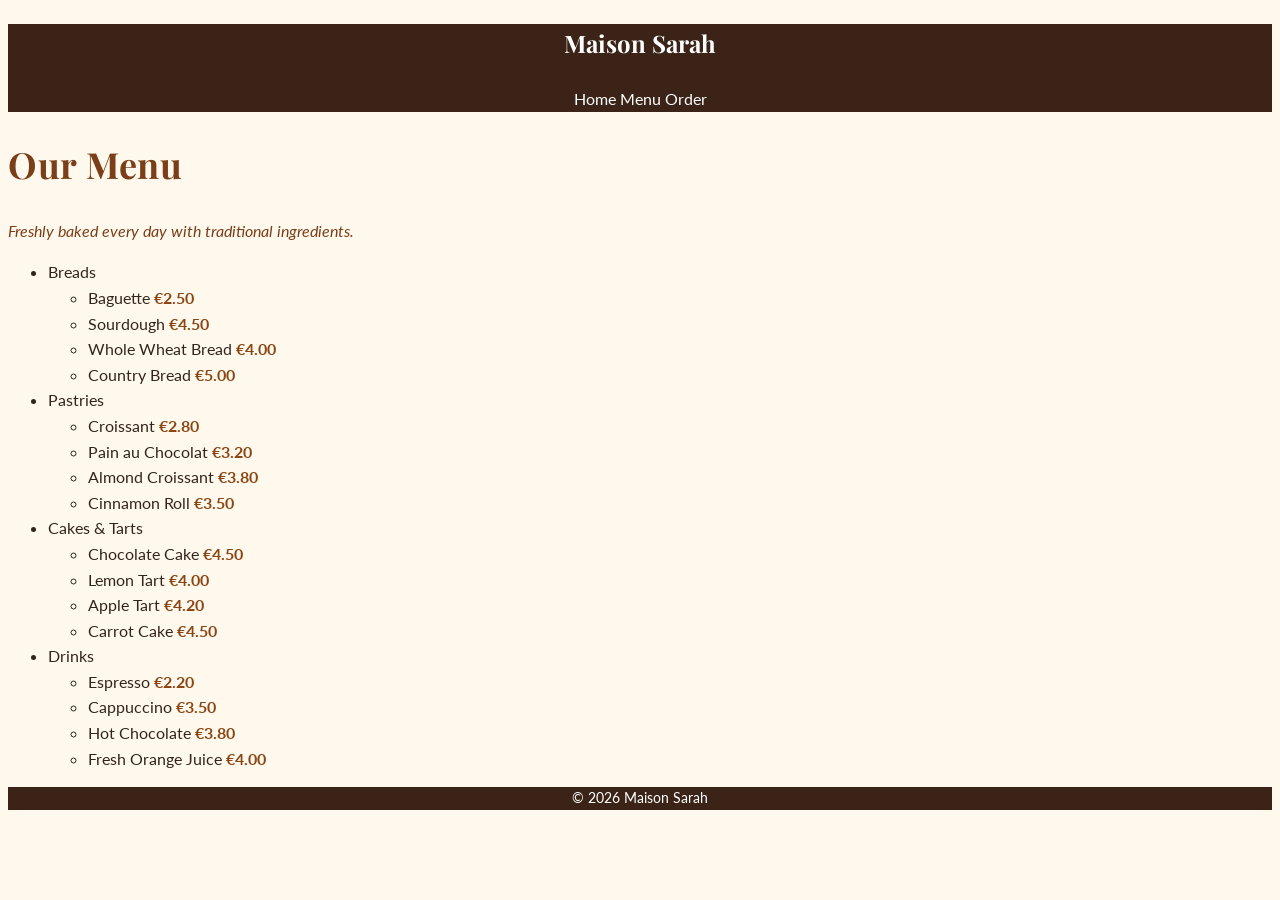
==== menu.html @ 78df56c1 "Add type system with Playfair Display and Lato on a rem scale" ====
<!doctype html>
<html lang="en">
  <head>
    <meta charset="UTF-8" />
    <meta name="viewport" content="width=device-width, initial-scale=1.0" />
    <link rel="preconnect" href="https://fonts.googleapis.com" />
    <link rel="preconnect" href="https://fonts.gstatic.com" crossorigin />
    <link
      href="https://fonts.googleapis.com/css2?family=Lato:wght@400;700&family=Playfair+Display:wght@600;700&display=swap"
      rel="stylesheet"
    />
    <link rel="stylesheet" href="styles.css" />
    <title>Menu | Maison Sarah</title>
  </head>

  <body>
    <header>
      <p class="brand">Maison Sarah</p>
      <nav>
        <a href="index.html">Home</a>
        <a href="menu.html">Menu</a>
        <a href="order.html">Order</a>
      </nav>
    </header>

    <main>
      <h1>Our Menu</h1>
      <p class="tagline">
        Freshly baked every day with traditional ingredients.
      </p>
      <ul>
        <li>
          Breads
          <ul>
            <li>Baguette <span class="price">€2.50</span></li>
            <li>Sourdough <span class="price">€4.50</span></li>
            <li>Whole Wheat Bread <span class="price">€4.00</span></li>
            <li>Country Bread <span class="price">€5.00</span></li>
          </ul>
        </li>

        <li>
          Pastries
          <ul>
            <li>Croissant <span class="price">€2.80</span></li>
            <li>Pain au Chocolat <span class="price">€3.20</span></li>
            <li>Almond Croissant <span class="price">€3.80</span></li>
            <li>Cinnamon Roll <span class="price">€3.50</span></li>
          </ul>
        </li>

        <li>
          Cakes & Tarts
          <ul>
            <li>Chocolate Cake <span class="price">€4.50</span></li>
            <li>Lemon Tart <span class="price">€4.00</span></li>
            <li>Apple Tart <span class="price">€4.20</span></li>
            <li>Carrot Cake <span class="price">€4.50</span></li>
          </ul>
        </li>

        <li>
          Drinks
          <ul>
            <li>Espresso <span class="price">€2.20</span></li>
            <li>Cappuccino <span class="price">€3.50</span></li>
            <li>Hot Chocolate <span class="price">€3.80</span></li>
            <li>Fresh Orange Juice <span class="price">€4.00</span></li>
          </ul>
        </li>
      </ul>
    </main>

    <footer>
      <p>&copy; 2026 Maison Sarah</p>
    </footer>
  </body>
</html>
---- styles.css ----
html {
  font-size: 62.5%;
}

body {
  background-color: #fff8ed;
  color: #33251d;
  font-family: "Lato", sans-serif;
  font-size: 1.6rem;
  line-height: 1.6;
}

header,
footer {
  background-color: #3b2417;
  color: #ffffff;
  text-align: center;
}

footer {
  font-size: 1.4rem;
}

h1,
h2 {
  color: #7a3e18;
  font-family: "Playfair Display", serif;
}

h1 {
  font-size: 3.6rem;
  letter-spacing: 0.02em;
}

h2 {
  font-size: 2.4rem;
}

nav a {
  color: #ffffff;
  text-decoration: none;
}

.brand {
  color: #ffffff;
  font-family: "Playfair Display", serif;
  font-size: 2.4rem;
  font-weight: 700;
}

.tagline {
  color: #7a3e18;
  font-style: italic;
}

.price {
  color: #8b4513;
  font-weight: bold;
}
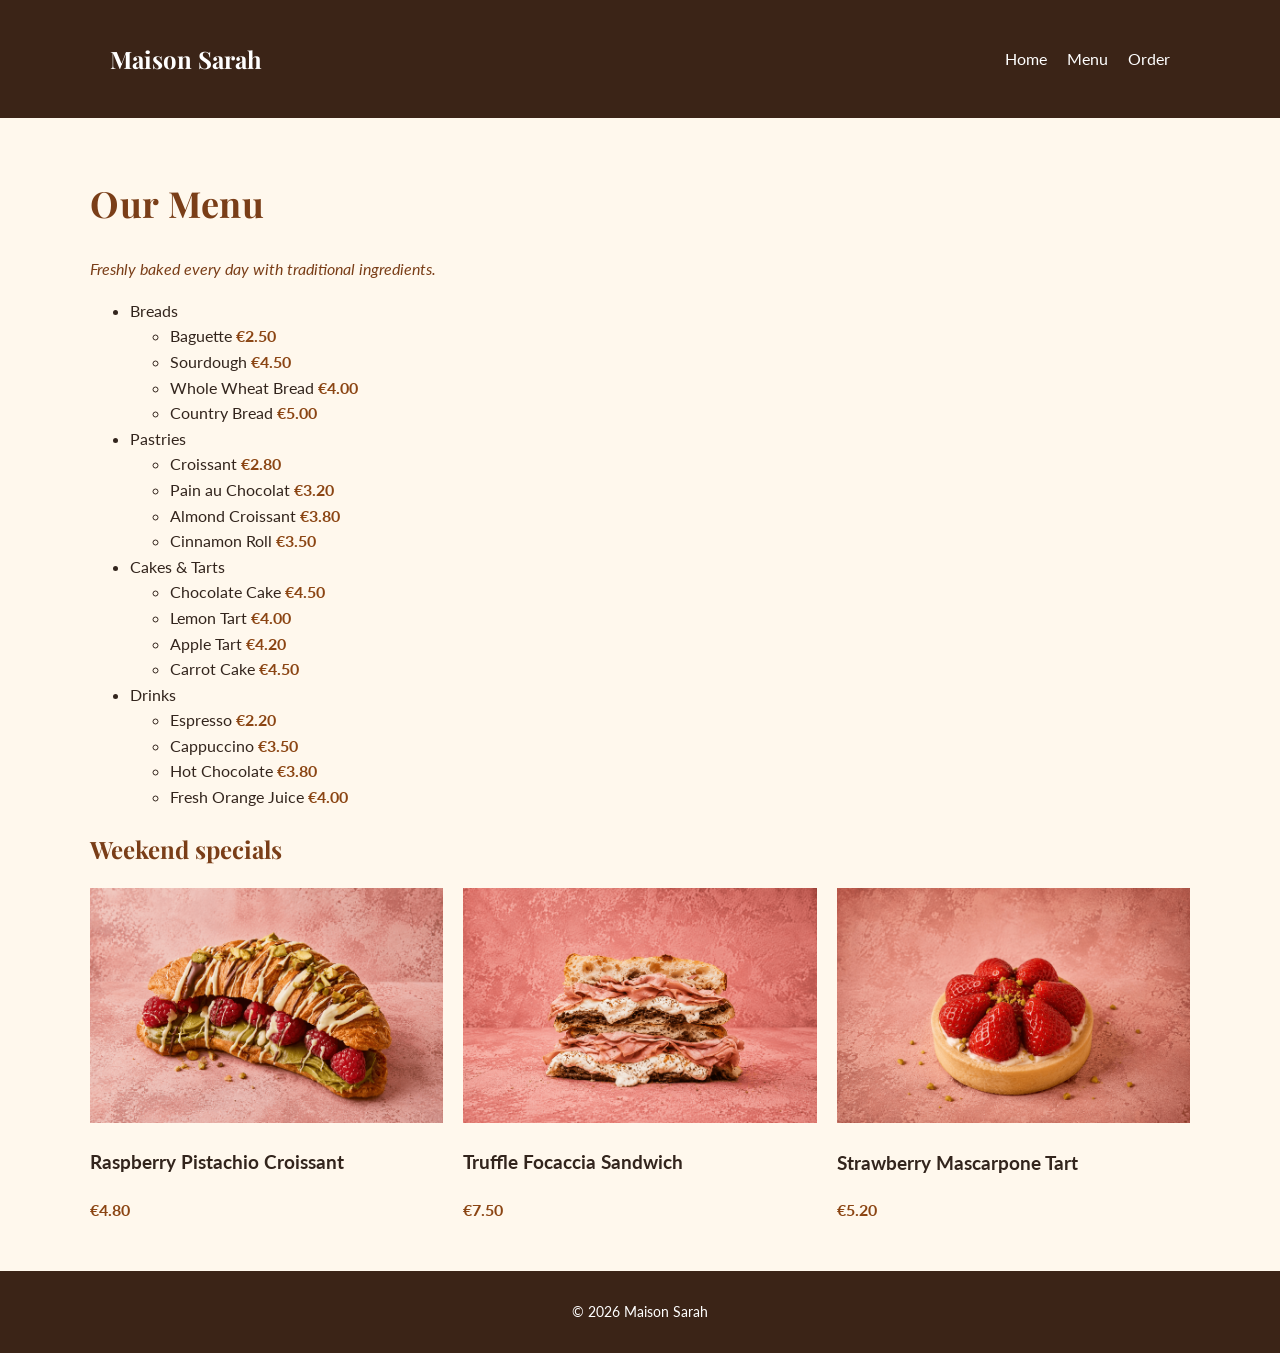
==== commit a0ee9656: "Add container, flexbox nav, and weekend specials card row" ====
--- a/menu.html
+++ b/menu.html
@@ -15,60 +15,97 @@
 
   <body>
     <header>
-      <p class="brand">Maison Sarah</p>
-      <nav>
-        <a href="index.html">Home</a>
-        <a href="menu.html">Menu</a>
-        <a href="order.html">Order</a>
-      </nav>
+      <div class="container header-bar">
+        <p class="brand">Maison Sarah</p>
+
+        <nav>
+          <a href="index.html">Home</a>
+          <a href="menu.html">Menu</a>
+          <a href="order.html">Order</a>
+        </nav>
+      </div>
     </header>
 
     <main>
-      <h1>Our Menu</h1>
-      <p class="tagline">
-        Freshly baked every day with traditional ingredients.
-      </p>
-      <ul>
-        <li>
-          Breads
-          <ul>
-            <li>Baguette <span class="price">€2.50</span></li>
-            <li>Sourdough <span class="price">€4.50</span></li>
-            <li>Whole Wheat Bread <span class="price">€4.00</span></li>
-            <li>Country Bread <span class="price">€5.00</span></li>
-          </ul>
-        </li>
+      <div class="container">
+        <h1>Our Menu</h1>
+        <p class="tagline">
+          Freshly baked every day with traditional ingredients.
+        </p>
+        <ul>
+          <li>
+            Breads
+            <ul>
+              <li>Baguette <span class="price">€2.50</span></li>
+              <li>Sourdough <span class="price">€4.50</span></li>
+              <li>Whole Wheat Bread <span class="price">€4.00</span></li>
+              <li>Country Bread <span class="price">€5.00</span></li>
+            </ul>
+          </li>
 
-        <li>
-          Pastries
-          <ul>
-            <li>Croissant <span class="price">€2.80</span></li>
-            <li>Pain au Chocolat <span class="price">€3.20</span></li>
-            <li>Almond Croissant <span class="price">€3.80</span></li>
-            <li>Cinnamon Roll <span class="price">€3.50</span></li>
-          </ul>
-        </li>
+          <li>
+            Pastries
+            <ul>
+              <li>Croissant <span class="price">€2.80</span></li>
+              <li>Pain au Chocolat <span class="price">€3.20</span></li>
+              <li>Almond Croissant <span class="price">€3.80</span></li>
+              <li>Cinnamon Roll <span class="price">€3.50</span></li>
+            </ul>
+          </li>
 
-        <li>
-          Cakes & Tarts
-          <ul>
-            <li>Chocolate Cake <span class="price">€4.50</span></li>
-            <li>Lemon Tart <span class="price">€4.00</span></li>
-            <li>Apple Tart <span class="price">€4.20</span></li>
-            <li>Carrot Cake <span class="price">€4.50</span></li>
-          </ul>
-        </li>
+          <li>
+            Cakes & Tarts
+            <ul>
+              <li>Chocolate Cake <span class="price">€4.50</span></li>
+              <li>Lemon Tart <span class="price">€4.00</span></li>
+              <li>Apple Tart <span class="price">€4.20</span></li>
+              <li>Carrot Cake <span class="price">€4.50</span></li>
+            </ul>
+          </li>
 
-        <li>
-          Drinks
-          <ul>
-            <li>Espresso <span class="price">€2.20</span></li>
-            <li>Cappuccino <span class="price">€3.50</span></li>
-            <li>Hot Chocolate <span class="price">€3.80</span></li>
-            <li>Fresh Orange Juice <span class="price">€4.00</span></li>
-          </ul>
-        </li>
-      </ul>
+          <li>
+            Drinks
+            <ul>
+              <li>Espresso <span class="price">€2.20</span></li>
+              <li>Cappuccino <span class="price">€3.50</span></li>
+              <li>Hot Chocolate <span class="price">€3.80</span></li>
+              <li>Fresh Orange Juice <span class="price">€4.00</span></li>
+            </ul>
+          </li>
+        </ul>
+        <section>
+          <h2>Weekend specials</h2>
+
+          <div class="card-row">
+            <article class="card">
+              <img
+                src="images/pistachio-croissant.png"
+                alt="A pistachio croissant filled with raspberries is displayed against a pink background."
+              />
+              <h3>Raspberry Pistachio Croissant</h3>
+              <p class="price">€4.80</p>
+            </article>
+
+            <article class="card">
+              <img
+                src="images/truffle-focaccia.png"
+                alt="A focaccia sandwich with a creamy truffle filling is displayed against a pink background."
+              />
+              <h3>Truffle Focaccia Sandwich</h3>
+              <p class="price">€7.50</p>
+            </article>
+
+            <article class="card">
+              <img
+                src="images/strawberry-tart.png"
+                alt="A strawberry tart topped with fresh strawberries is displayed against a pink background."
+              />
+              <h3>Strawberry Mascarpone Tart</h3>
+              <p class="price">€5.20</p>
+            </article>
+          </div>
+        </section>
+      </div>
     </main>
 
     <footer>
--- a/styles.css
+++ b/styles.css
@@ -1,13 +1,42 @@
+* {
+  box-sizing: border-box;
+}
 html {
   font-size: 62.5%;
 }
 
 body {
+  margin: 0;
   background-color: #fff8ed;
   color: #33251d;
   font-family: "Lato", sans-serif;
   font-size: 1.6rem;
   line-height: 1.6;
+}
+
+.container {
+  max-width: 110rem;
+  margin: 0 auto;
+}
+
+.header-bar {
+  display: flex;
+  justify-content: space-between;
+  align-items: center;
+  padding: 1.6rem 2rem;
+}
+
+nav {
+  display: flex;
+  gap: 2rem;
+}
+
+main {
+  padding: 3.2rem 2rem;
+}
+
+main img {
+  max-width: 100%;
 }
 
 header,
@@ -19,6 +48,7 @@
 
 footer {
   font-size: 1.4rem;
+  padding: 1.6rem 2rem;
 }
 
 h1,
@@ -57,3 +87,18 @@
   color: #8b4513;
   font-weight: bold;
 }
+
+.card-row {
+  display: flex;
+  flex-wrap: wrap;
+  gap: 2rem;
+}
+
+.card {
+  flex: 1 1 30rem;
+}
+
+.card img {
+  width: 100%;
+  height: auto;
+}
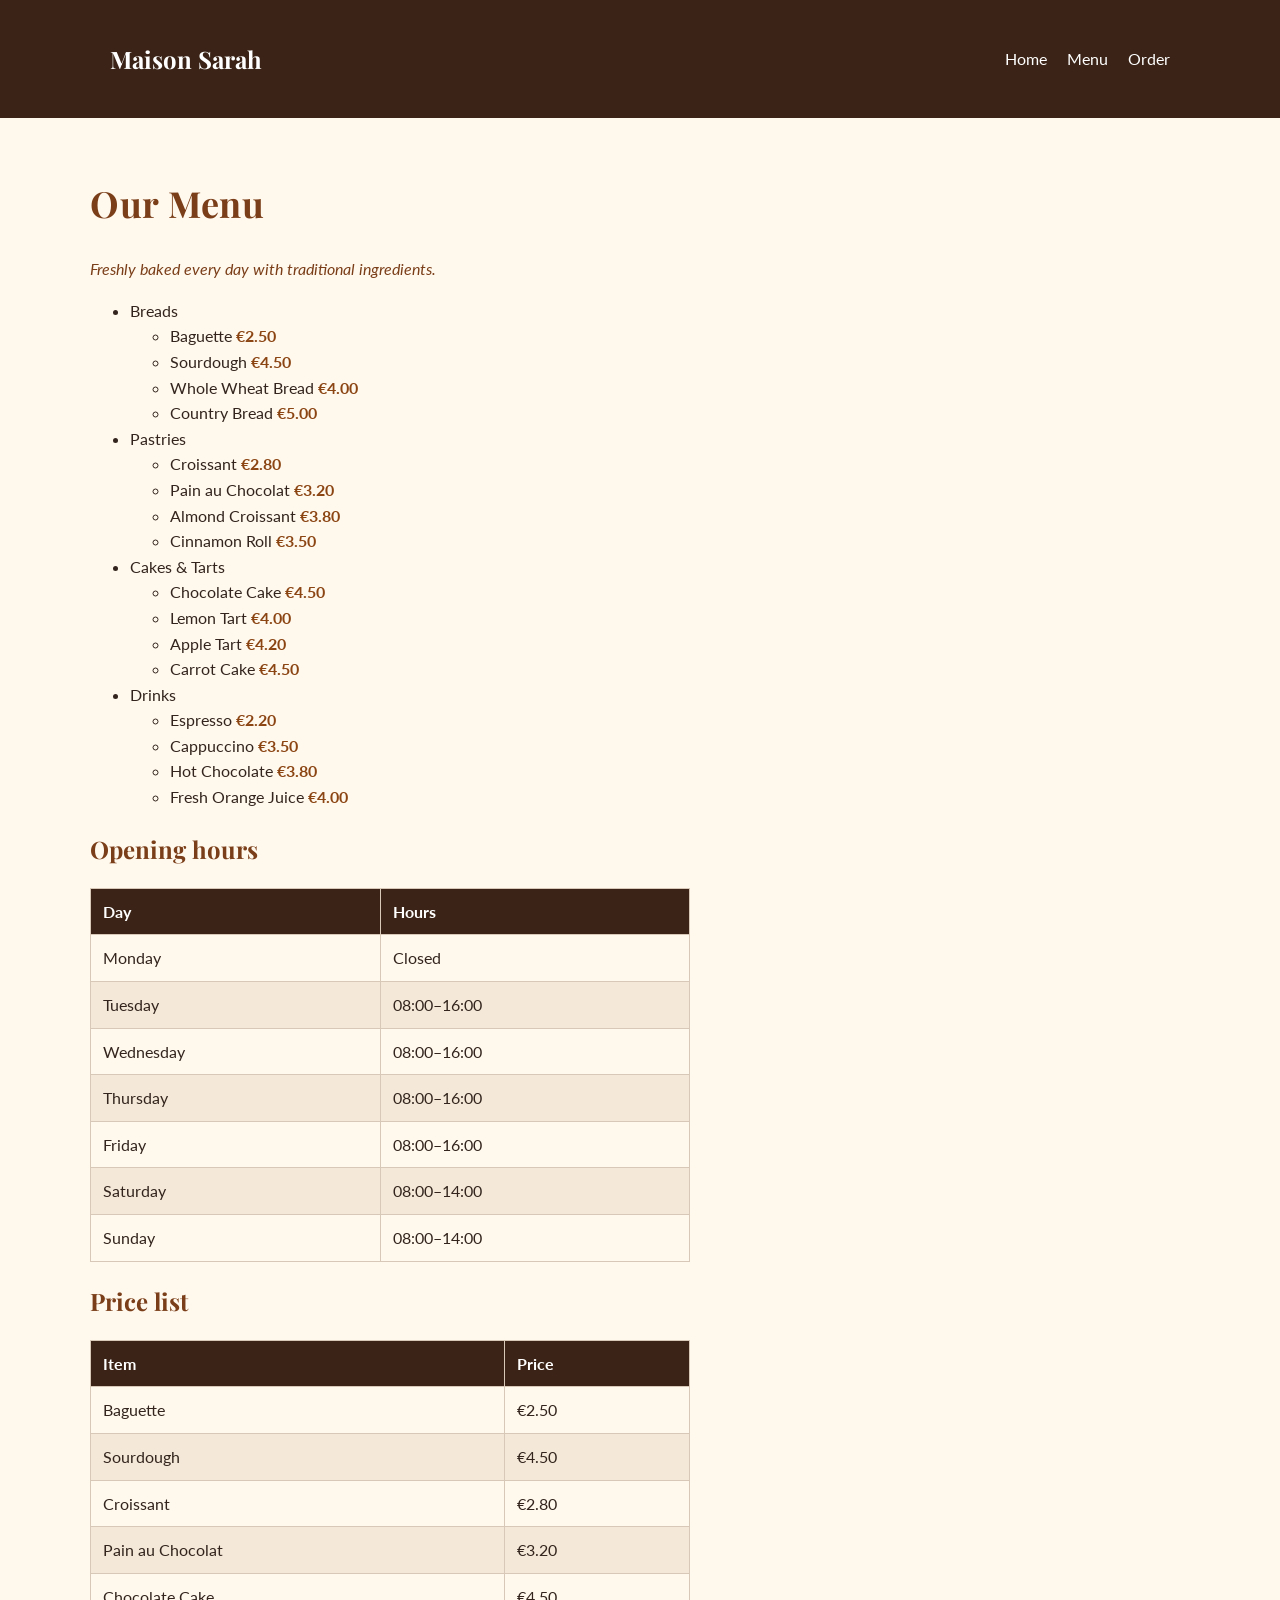
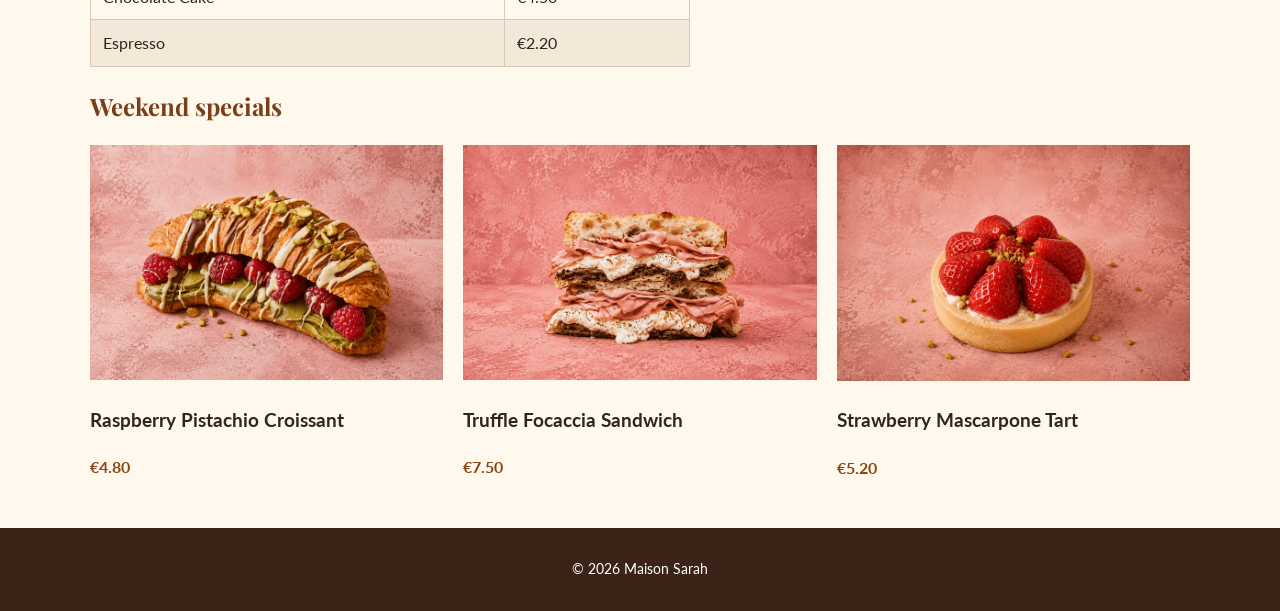
==== commit 927d5ce1: "Add hours and price tables and the weekend pre-order form" ====
--- a/menu.html
+++ b/menu.html
@@ -74,6 +74,90 @@
           </li>
         </ul>
         <section>
+          <section>
+            <h2>Opening hours</h2>
+
+            <table>
+              <thead>
+                <tr>
+                  <th>Day</th>
+                  <th>Hours</th>
+                </tr>
+              </thead>
+
+              <tbody>
+                <tr>
+                  <td>Monday</td>
+                  <td>Closed</td>
+                </tr>
+                <tr>
+                  <td>Tuesday</td>
+                  <td>08:00–16:00</td>
+                </tr>
+                <tr>
+                  <td>Wednesday</td>
+                  <td>08:00–16:00</td>
+                </tr>
+                <tr>
+                  <td>Thursday</td>
+                  <td>08:00–16:00</td>
+                </tr>
+                <tr>
+                  <td>Friday</td>
+                  <td>08:00–16:00</td>
+                </tr>
+                <tr>
+                  <td>Saturday</td>
+                  <td>08:00–14:00</td>
+                </tr>
+                <tr>
+                  <td>Sunday</td>
+                  <td>08:00–14:00</td>
+                </tr>
+              </tbody>
+            </table>
+          </section>
+
+          <section>
+            <h2>Price list</h2>
+
+            <table>
+              <thead>
+                <tr>
+                  <th>Item</th>
+                  <th>Price</th>
+                </tr>
+              </thead>
+
+              <tbody>
+                <tr>
+                  <td>Baguette</td>
+                  <td>€2.50</td>
+                </tr>
+                <tr>
+                  <td>Sourdough</td>
+                  <td>€4.50</td>
+                </tr>
+                <tr>
+                  <td>Croissant</td>
+                  <td>€2.80</td>
+                </tr>
+                <tr>
+                  <td>Pain au Chocolat</td>
+                  <td>€3.20</td>
+                </tr>
+                <tr>
+                  <td>Chocolate Cake</td>
+                  <td>€4.50</td>
+                </tr>
+                <tr>
+                  <td>Espresso</td>
+                  <td>€2.20</td>
+                </tr>
+              </tbody>
+            </table>
+          </section>
+
           <h2>Weekend specials</h2>
 
           <div class="card-row">
--- a/styles.css
+++ b/styles.css
@@ -102,3 +102,80 @@
   width: 100%;
   height: auto;
 }
+
+table {
+  border-collapse: collapse;
+  width: 100%;
+  max-width: 60rem;
+}
+
+th,
+td {
+  border: 1px solid #d8c8b8;
+  padding: 1rem 1.2rem;
+  text-align: left;
+}
+
+th {
+  background-color: #3b2417;
+  color: #ffffff;
+}
+
+tbody tr:nth-child(even) {
+  background-color: #f4e8d8;
+}
+
+form {
+  max-width: 70rem;
+}
+
+fieldset {
+  margin-bottom: 2rem;
+}
+
+label {
+  display: block;
+  margin-bottom: 0.6rem;
+}
+
+.choice {
+  display: flex;
+  align-items: center;
+  gap: 0.8rem;
+  margin-bottom: 0.8rem;
+}
+
+.field {
+  display: block;
+  width: 100%;
+  max-width: 40rem;
+  font-family: "Lato", sans-serif;
+  font-size: 1.6rem;
+  padding: 1rem;
+  border: 1px solid #b8a897;
+  margin-bottom: 1.6rem;
+}
+
+.field:focus {
+  outline: 3px solid #7a3e18;
+  outline-offset: 2px;
+}
+
+.field:required {
+  border-left: 4px solid #7a3e18;
+}
+
+input[type="radio"],
+input[type="checkbox"] {
+  accent-color: #7a3e18;
+}
+
+button {
+  font-family: "Lato", sans-serif;
+  font-size: 1.6rem;
+  background-color: #3b2417;
+  color: #ffffff;
+  border: none;
+  padding: 1rem 1.6rem;
+  cursor: pointer;
+}
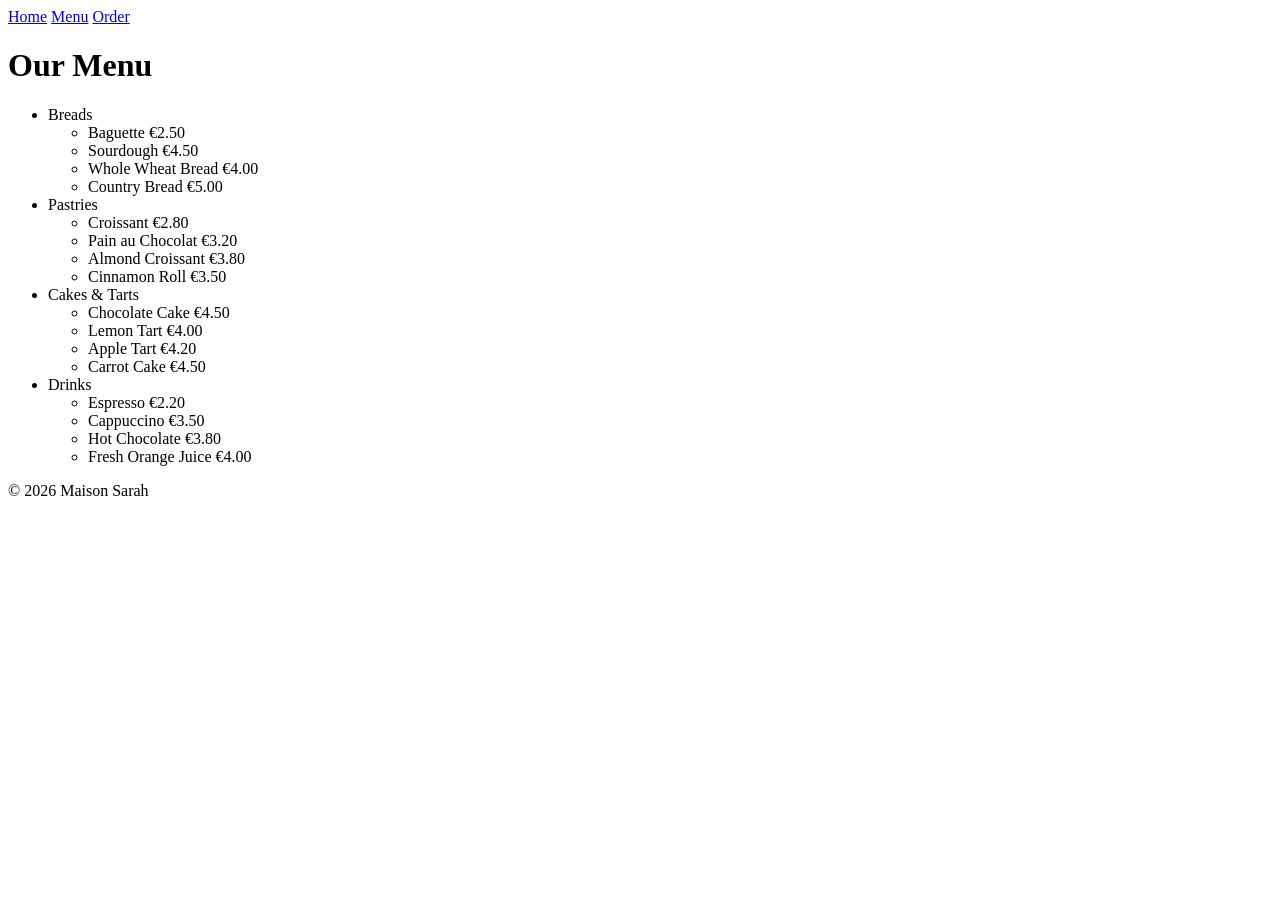
==== commit 81a94012: "Merge pull request #2 from lediona-bariu/exercise-03-page-structure Add three-page structure for Mai" ====
--- a/menu.html
+++ b/menu.html
@@ -3,193 +3,61 @@
   <head>
     <meta charset="UTF-8" />
     <meta name="viewport" content="width=device-width, initial-scale=1.0" />
-    <link rel="preconnect" href="https://fonts.googleapis.com" />
-    <link rel="preconnect" href="https://fonts.gstatic.com" crossorigin />
-    <link
-      href="https://fonts.googleapis.com/css2?family=Lato:wght@400;700&family=Playfair+Display:wght@600;700&display=swap"
-      rel="stylesheet"
-    />
-    <link rel="stylesheet" href="styles.css" />
     <title>Menu | Maison Sarah</title>
   </head>
 
   <body>
     <header>
-      <div class="container header-bar">
-        <p class="brand">Maison Sarah</p>
-
-        <nav>
-          <a href="index.html">Home</a>
-          <a href="menu.html">Menu</a>
-          <a href="order.html">Order</a>
-        </nav>
-      </div>
+      <nav>
+        <a href="index.html">Home</a>
+        <a href="menu.html">Menu</a>
+        <a href="order.html">Order</a>
+      </nav>
     </header>
 
     <main>
-      <div class="container">
-        <h1>Our Menu</h1>
-        <p class="tagline">
-          Freshly baked every day with traditional ingredients.
-        </p>
-        <ul>
-          <li>
-            Breads
-            <ul>
-              <li>Baguette <span class="price">€2.50</span></li>
-              <li>Sourdough <span class="price">€4.50</span></li>
-              <li>Whole Wheat Bread <span class="price">€4.00</span></li>
-              <li>Country Bread <span class="price">€5.00</span></li>
-            </ul>
-          </li>
+      <h1>Our Menu</h1>
+      <ul>
+        <li>
+          Breads
+          <ul>
+            <li>Baguette <span>€2.50</span></li>
+            <li>Sourdough <span>€4.50</span></li>
+            <li>Whole Wheat Bread <span>€4.00</span></li>
+            <li>Country Bread <span>€5.00</span></li>
+          </ul>
+        </li>
 
-          <li>
-            Pastries
-            <ul>
-              <li>Croissant <span class="price">€2.80</span></li>
-              <li>Pain au Chocolat <span class="price">€3.20</span></li>
-              <li>Almond Croissant <span class="price">€3.80</span></li>
-              <li>Cinnamon Roll <span class="price">€3.50</span></li>
-            </ul>
-          </li>
+        <li>
+          Pastries
+          <ul>
+            <li>Croissant <span>€2.80</span></li>
+            <li>Pain au Chocolat <span>€3.20</span></li>
+            <li>Almond Croissant <span>€3.80</span></li>
+            <li>Cinnamon Roll <span>€3.50</span></li>
+          </ul>
+        </li>
 
-          <li>
-            Cakes & Tarts
-            <ul>
-              <li>Chocolate Cake <span class="price">€4.50</span></li>
-              <li>Lemon Tart <span class="price">€4.00</span></li>
-              <li>Apple Tart <span class="price">€4.20</span></li>
-              <li>Carrot Cake <span class="price">€4.50</span></li>
-            </ul>
-          </li>
+        <li>
+          Cakes & Tarts
+          <ul>
+            <li>Chocolate Cake <span>€4.50</span></li>
+            <li>Lemon Tart <span>€4.00</span></li>
+            <li>Apple Tart <span>€4.20</span></li>
+            <li>Carrot Cake <span>€4.50</span></li>
+          </ul>
+        </li>
 
-          <li>
-            Drinks
-            <ul>
-              <li>Espresso <span class="price">€2.20</span></li>
-              <li>Cappuccino <span class="price">€3.50</span></li>
-              <li>Hot Chocolate <span class="price">€3.80</span></li>
-              <li>Fresh Orange Juice <span class="price">€4.00</span></li>
-            </ul>
-          </li>
-        </ul>
-        <section>
-          <section>
-            <h2>Opening hours</h2>
-
-            <table>
-              <thead>
-                <tr>
-                  <th>Day</th>
-                  <th>Hours</th>
-                </tr>
-              </thead>
-
-              <tbody>
-                <tr>
-                  <td>Monday</td>
-                  <td>Closed</td>
-                </tr>
-                <tr>
-                  <td>Tuesday</td>
-                  <td>08:00–16:00</td>
-                </tr>
-                <tr>
-                  <td>Wednesday</td>
-                  <td>08:00–16:00</td>
-                </tr>
-                <tr>
-                  <td>Thursday</td>
-                  <td>08:00–16:00</td>
-                </tr>
-                <tr>
-                  <td>Friday</td>
-                  <td>08:00–16:00</td>
-                </tr>
-                <tr>
-                  <td>Saturday</td>
-                  <td>08:00–14:00</td>
-                </tr>
-                <tr>
-                  <td>Sunday</td>
-                  <td>08:00–14:00</td>
-                </tr>
-              </tbody>
-            </table>
-          </section>
-
-          <section>
-            <h2>Price list</h2>
-
-            <table>
-              <thead>
-                <tr>
-                  <th>Item</th>
-                  <th>Price</th>
-                </tr>
-              </thead>
-
-              <tbody>
-                <tr>
-                  <td>Baguette</td>
-                  <td>€2.50</td>
-                </tr>
-                <tr>
-                  <td>Sourdough</td>
-                  <td>€4.50</td>
-                </tr>
-                <tr>
-                  <td>Croissant</td>
-                  <td>€2.80</td>
-                </tr>
-                <tr>
-                  <td>Pain au Chocolat</td>
-                  <td>€3.20</td>
-                </tr>
-                <tr>
-                  <td>Chocolate Cake</td>
-                  <td>€4.50</td>
-                </tr>
-                <tr>
-                  <td>Espresso</td>
-                  <td>€2.20</td>
-                </tr>
-              </tbody>
-            </table>
-          </section>
-
-          <h2>Weekend specials</h2>
-
-          <div class="card-row">
-            <article class="card">
-              <img
-                src="images/pistachio-croissant.png"
-                alt="A pistachio croissant filled with raspberries is displayed against a pink background."
-              />
-              <h3>Raspberry Pistachio Croissant</h3>
-              <p class="price">€4.80</p>
-            </article>
-
-            <article class="card">
-              <img
-                src="images/truffle-focaccia.png"
-                alt="A focaccia sandwich with a creamy truffle filling is displayed against a pink background."
-              />
-              <h3>Truffle Focaccia Sandwich</h3>
-              <p class="price">€7.50</p>
-            </article>
-
-            <article class="card">
-              <img
-                src="images/strawberry-tart.png"
-                alt="A strawberry tart topped with fresh strawberries is displayed against a pink background."
-              />
-              <h3>Strawberry Mascarpone Tart</h3>
-              <p class="price">€5.20</p>
-            </article>
-          </div>
-        </section>
-      </div>
+        <li>
+          Drinks
+          <ul>
+            <li>Espresso <span>€2.20</span></li>
+            <li>Cappuccino <span>€3.50</span></li>
+            <li>Hot Chocolate <span>€3.80</span></li>
+            <li>Fresh Orange Juice <span>€4.00</span></li>
+          </ul>
+        </li>
+      </ul>
     </main>
 
     <footer>
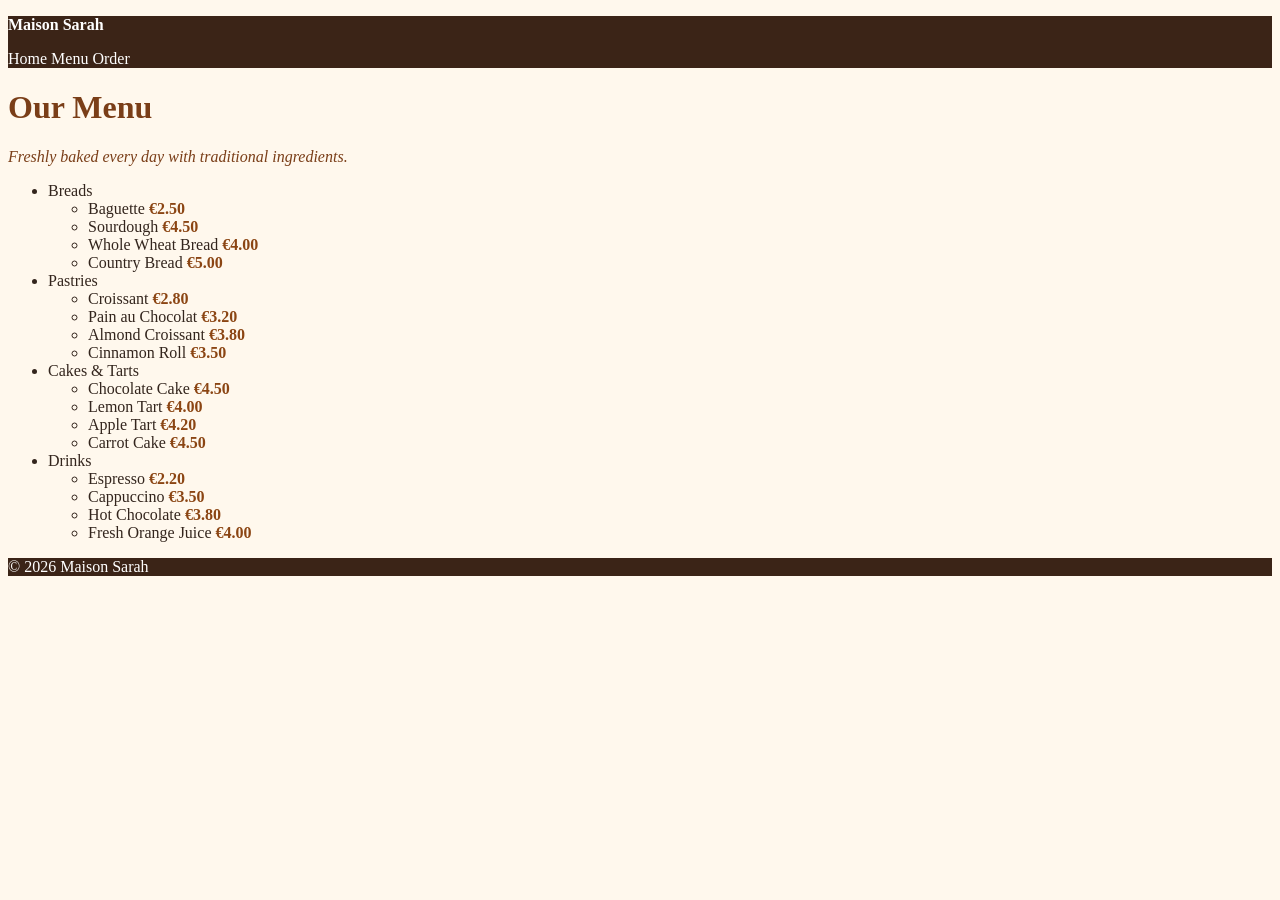
==== commit d2717e25: "Merge pull request #3 from lediona-bariu/exercise-04-base-styles Add base stylesheet with palette an" ====
--- a/menu.html
+++ b/menu.html
@@ -3,11 +3,13 @@
   <head>
     <meta charset="UTF-8" />
     <meta name="viewport" content="width=device-width, initial-scale=1.0" />
+    <link rel="stylesheet" href="styles.css" />
     <title>Menu | Maison Sarah</title>
   </head>
 
   <body>
     <header>
+      <p class="brand">Maison Sarah</p>
       <nav>
         <a href="index.html">Home</a>
         <a href="menu.html">Menu</a>
@@ -17,44 +19,47 @@
 
     <main>
       <h1>Our Menu</h1>
+      <p class="tagline">
+        Freshly baked every day with traditional ingredients.
+      </p>
       <ul>
         <li>
           Breads
           <ul>
-            <li>Baguette <span>€2.50</span></li>
-            <li>Sourdough <span>€4.50</span></li>
-            <li>Whole Wheat Bread <span>€4.00</span></li>
-            <li>Country Bread <span>€5.00</span></li>
+            <li>Baguette <span class="price">€2.50</span></li>
+            <li>Sourdough <span class="price">€4.50</span></li>
+            <li>Whole Wheat Bread <span class="price">€4.00</span></li>
+            <li>Country Bread <span class="price">€5.00</span></li>
           </ul>
         </li>
 
         <li>
           Pastries
           <ul>
-            <li>Croissant <span>€2.80</span></li>
-            <li>Pain au Chocolat <span>€3.20</span></li>
-            <li>Almond Croissant <span>€3.80</span></li>
-            <li>Cinnamon Roll <span>€3.50</span></li>
+            <li>Croissant <span class="price">€2.80</span></li>
+            <li>Pain au Chocolat <span class="price">€3.20</span></li>
+            <li>Almond Croissant <span class="price">€3.80</span></li>
+            <li>Cinnamon Roll <span class="price">€3.50</span></li>
           </ul>
         </li>
 
         <li>
           Cakes & Tarts
           <ul>
-            <li>Chocolate Cake <span>€4.50</span></li>
-            <li>Lemon Tart <span>€4.00</span></li>
-            <li>Apple Tart <span>€4.20</span></li>
-            <li>Carrot Cake <span>€4.50</span></li>
+            <li>Chocolate Cake <span class="price">€4.50</span></li>
+            <li>Lemon Tart <span class="price">€4.00</span></li>
+            <li>Apple Tart <span class="price">€4.20</span></li>
+            <li>Carrot Cake <span class="price">€4.50</span></li>
           </ul>
         </li>
 
         <li>
           Drinks
           <ul>
-            <li>Espresso <span>€2.20</span></li>
-            <li>Cappuccino <span>€3.50</span></li>
-            <li>Hot Chocolate <span>€3.80</span></li>
-            <li>Fresh Orange Juice <span>€4.00</span></li>
+            <li>Espresso <span class="price">€2.20</span></li>
+            <li>Cappuccino <span class="price">€3.50</span></li>
+            <li>Hot Chocolate <span class="price">€3.80</span></li>
+            <li>Fresh Orange Juice <span class="price">€4.00</span></li>
           </ul>
         </li>
       </ul>
--- a/styles.css
+++ b/styles.css
@@ -0,0 +1,32 @@
+body {
+  background-color: #fff8ed;
+  color: #33251d;
+}
+
+header,
+footer {
+  background-color: #3b2417;
+  color: #ffffff;
+}
+
+h1,
+h2 {
+  color: #7a3e18;
+}
+
+nav a {
+  color: #ffffff;
+  text-decoration: none;
+}
+.brand {
+  color: #ffffff;
+  font-weight: bold;
+}
+.tagline {
+  color: #7a3e18;
+  font-style: italic;
+}
+.price {
+  color: #8b4513;
+  font-weight: bold;
+}
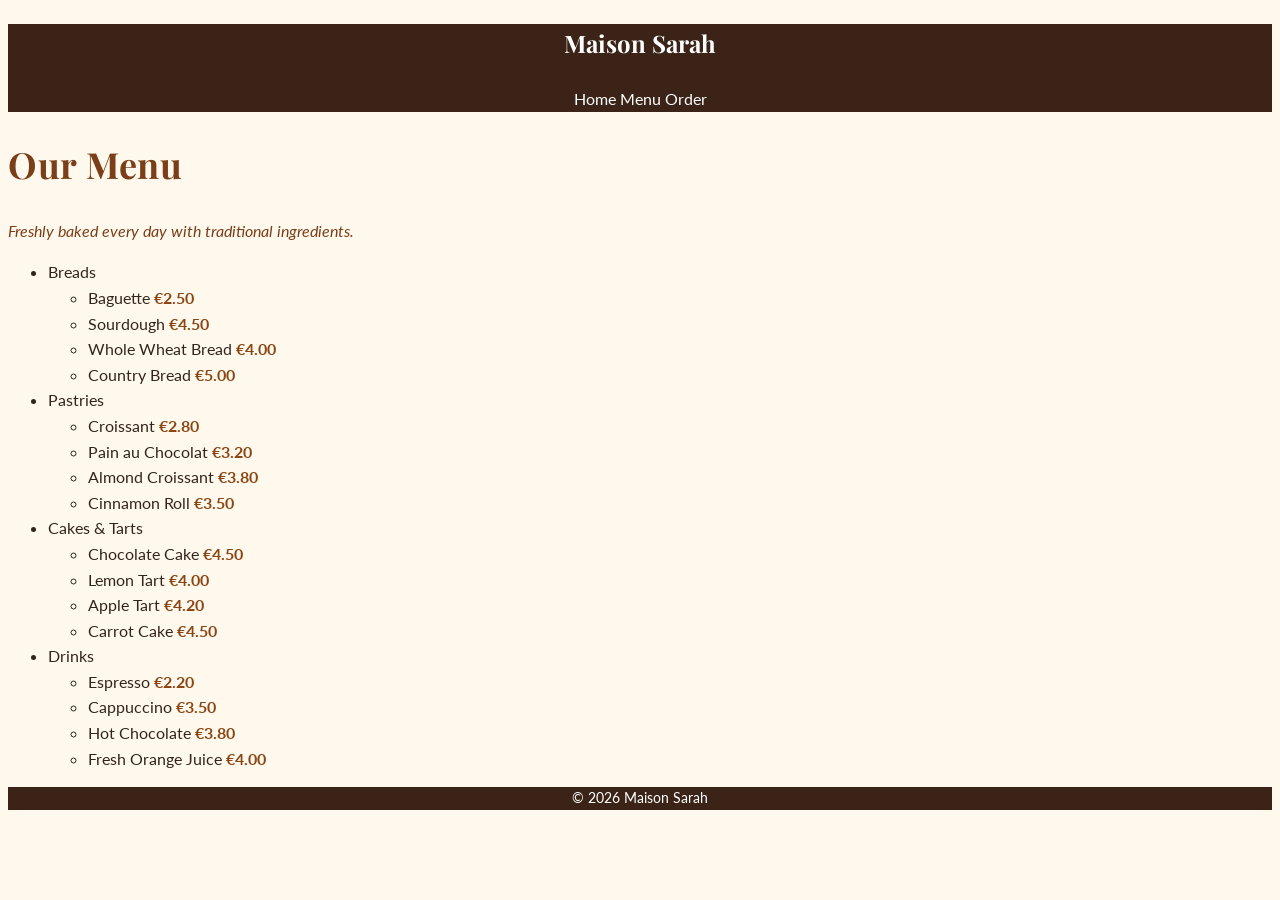
==== commit 4e682854: "Merge pull request #4 from lediona-bariu/exercise-05-typography Add typography system with Playfair " ====
--- a/menu.html
+++ b/menu.html
@@ -3,6 +3,12 @@
   <head>
     <meta charset="UTF-8" />
     <meta name="viewport" content="width=device-width, initial-scale=1.0" />
+    <link rel="preconnect" href="https://fonts.googleapis.com" />
+    <link rel="preconnect" href="https://fonts.gstatic.com" crossorigin />
+    <link
+      href="https://fonts.googleapis.com/css2?family=Lato:wght@400;700&family=Playfair+Display:wght@600;700&display=swap"
+      rel="stylesheet"
+    />
     <link rel="stylesheet" href="styles.css" />
     <title>Menu | Maison Sarah</title>
   </head>
--- a/styles.css
+++ b/styles.css
@@ -1,31 +1,58 @@
+html {
+  font-size: 62.5%;
+}
+
 body {
   background-color: #fff8ed;
   color: #33251d;
+  font-family: "Lato", sans-serif;
+  font-size: 1.6rem;
+  line-height: 1.6;
 }
 
 header,
 footer {
   background-color: #3b2417;
   color: #ffffff;
+  text-align: center;
+}
+
+footer {
+  font-size: 1.4rem;
 }
 
 h1,
 h2 {
   color: #7a3e18;
+  font-family: "Playfair Display", serif;
+}
+
+h1 {
+  font-size: 3.6rem;
+  letter-spacing: 0.02em;
+}
+
+h2 {
+  font-size: 2.4rem;
 }
 
 nav a {
   color: #ffffff;
   text-decoration: none;
 }
+
 .brand {
   color: #ffffff;
-  font-weight: bold;
+  font-family: "Playfair Display", serif;
+  font-size: 2.4rem;
+  font-weight: 700;
 }
+
 .tagline {
   color: #7a3e18;
   font-style: italic;
 }
+
 .price {
   color: #8b4513;
   font-weight: bold;
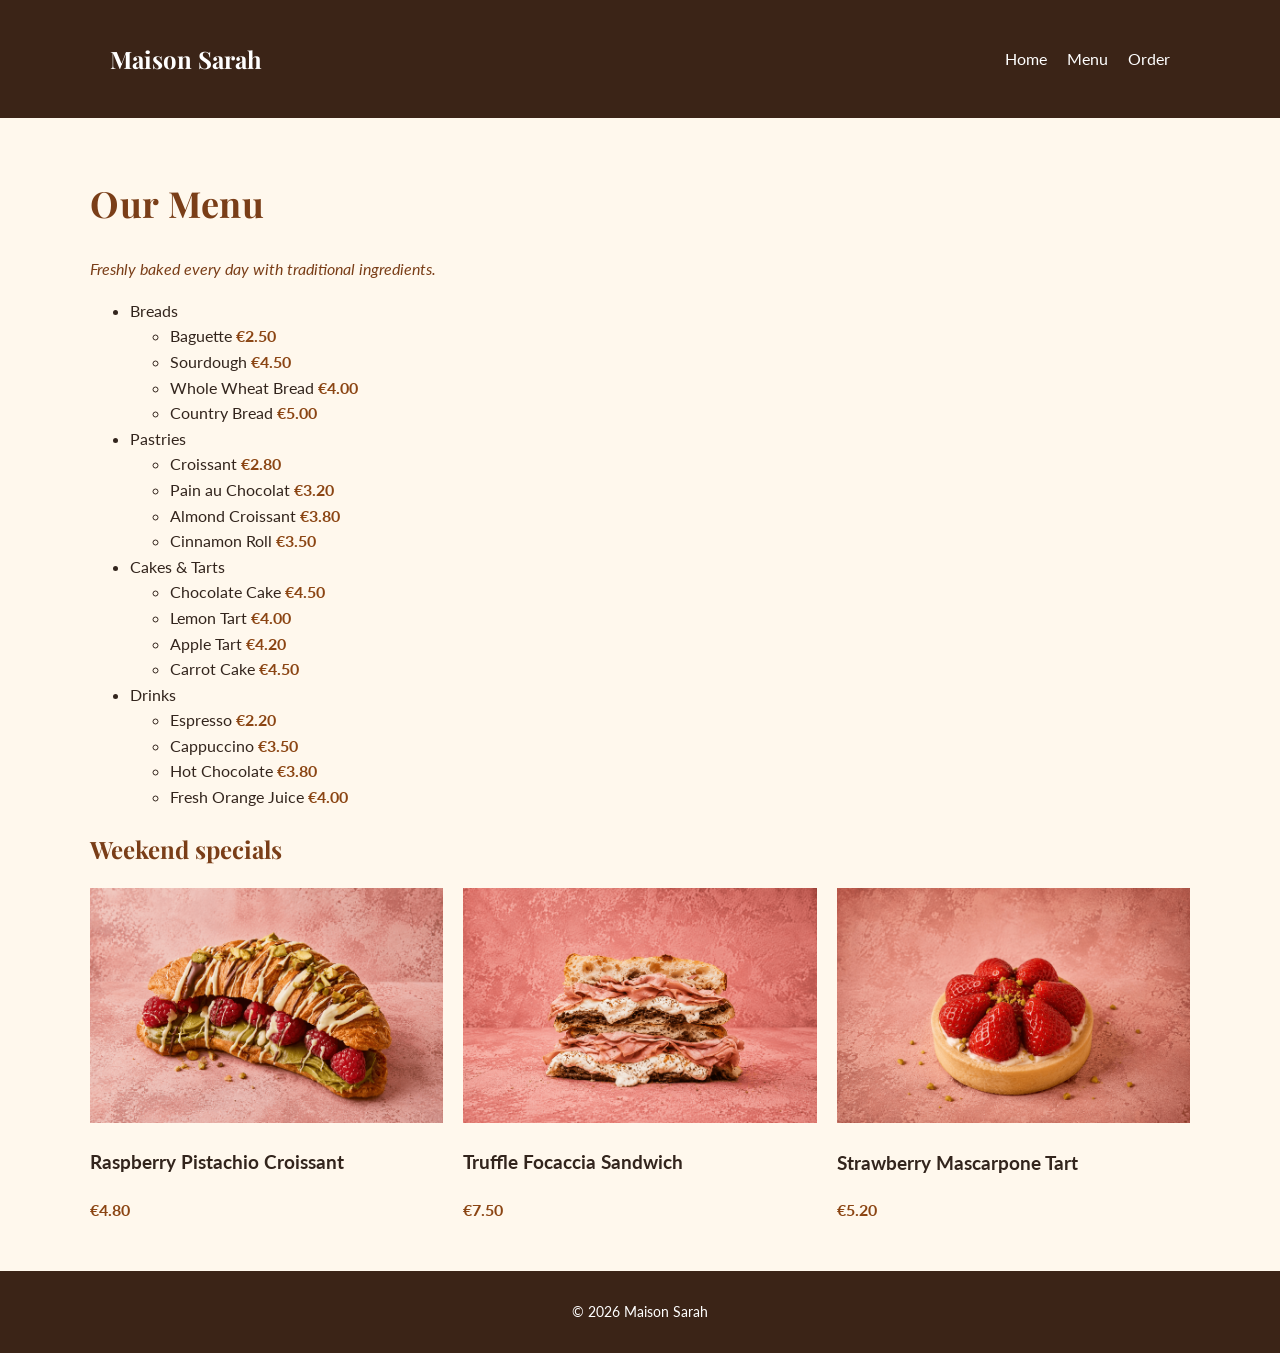
==== commit b5a4cb13: "Merge pull request #5 from lediona-bariu/exercise-06-layout Add container, flexbox nav, and weekend " ====
--- a/menu.html
+++ b/menu.html
@@ -15,60 +15,97 @@
 
   <body>
     <header>
-      <p class="brand">Maison Sarah</p>
-      <nav>
-        <a href="index.html">Home</a>
-        <a href="menu.html">Menu</a>
-        <a href="order.html">Order</a>
-      </nav>
+      <div class="container header-bar">
+        <p class="brand">Maison Sarah</p>
+
+        <nav>
+          <a href="index.html">Home</a>
+          <a href="menu.html">Menu</a>
+          <a href="order.html">Order</a>
+        </nav>
+      </div>
     </header>
 
     <main>
-      <h1>Our Menu</h1>
-      <p class="tagline">
-        Freshly baked every day with traditional ingredients.
-      </p>
-      <ul>
-        <li>
-          Breads
-          <ul>
-            <li>Baguette <span class="price">€2.50</span></li>
-            <li>Sourdough <span class="price">€4.50</span></li>
-            <li>Whole Wheat Bread <span class="price">€4.00</span></li>
-            <li>Country Bread <span class="price">€5.00</span></li>
-          </ul>
-        </li>
+      <div class="container">
+        <h1>Our Menu</h1>
+        <p class="tagline">
+          Freshly baked every day with traditional ingredients.
+        </p>
+        <ul>
+          <li>
+            Breads
+            <ul>
+              <li>Baguette <span class="price">€2.50</span></li>
+              <li>Sourdough <span class="price">€4.50</span></li>
+              <li>Whole Wheat Bread <span class="price">€4.00</span></li>
+              <li>Country Bread <span class="price">€5.00</span></li>
+            </ul>
+          </li>
 
-        <li>
-          Pastries
-          <ul>
-            <li>Croissant <span class="price">€2.80</span></li>
-            <li>Pain au Chocolat <span class="price">€3.20</span></li>
-            <li>Almond Croissant <span class="price">€3.80</span></li>
-            <li>Cinnamon Roll <span class="price">€3.50</span></li>
-          </ul>
-        </li>
+          <li>
+            Pastries
+            <ul>
+              <li>Croissant <span class="price">€2.80</span></li>
+              <li>Pain au Chocolat <span class="price">€3.20</span></li>
+              <li>Almond Croissant <span class="price">€3.80</span></li>
+              <li>Cinnamon Roll <span class="price">€3.50</span></li>
+            </ul>
+          </li>
 
-        <li>
-          Cakes & Tarts
-          <ul>
-            <li>Chocolate Cake <span class="price">€4.50</span></li>
-            <li>Lemon Tart <span class="price">€4.00</span></li>
-            <li>Apple Tart <span class="price">€4.20</span></li>
-            <li>Carrot Cake <span class="price">€4.50</span></li>
-          </ul>
-        </li>
+          <li>
+            Cakes & Tarts
+            <ul>
+              <li>Chocolate Cake <span class="price">€4.50</span></li>
+              <li>Lemon Tart <span class="price">€4.00</span></li>
+              <li>Apple Tart <span class="price">€4.20</span></li>
+              <li>Carrot Cake <span class="price">€4.50</span></li>
+            </ul>
+          </li>
 
-        <li>
-          Drinks
-          <ul>
-            <li>Espresso <span class="price">€2.20</span></li>
-            <li>Cappuccino <span class="price">€3.50</span></li>
-            <li>Hot Chocolate <span class="price">€3.80</span></li>
-            <li>Fresh Orange Juice <span class="price">€4.00</span></li>
-          </ul>
-        </li>
-      </ul>
+          <li>
+            Drinks
+            <ul>
+              <li>Espresso <span class="price">€2.20</span></li>
+              <li>Cappuccino <span class="price">€3.50</span></li>
+              <li>Hot Chocolate <span class="price">€3.80</span></li>
+              <li>Fresh Orange Juice <span class="price">€4.00</span></li>
+            </ul>
+          </li>
+        </ul>
+        <section>
+          <h2>Weekend specials</h2>
+
+          <div class="card-row">
+            <article class="card">
+              <img
+                src="images/pistachio-croissant.png"
+                alt="A pistachio croissant filled with raspberries is displayed against a pink background."
+              />
+              <h3>Raspberry Pistachio Croissant</h3>
+              <p class="price">€4.80</p>
+            </article>
+
+            <article class="card">
+              <img
+                src="images/truffle-focaccia.png"
+                alt="A focaccia sandwich with a creamy truffle filling is displayed against a pink background."
+              />
+              <h3>Truffle Focaccia Sandwich</h3>
+              <p class="price">€7.50</p>
+            </article>
+
+            <article class="card">
+              <img
+                src="images/strawberry-tart.png"
+                alt="A strawberry tart topped with fresh strawberries is displayed against a pink background."
+              />
+              <h3>Strawberry Mascarpone Tart</h3>
+              <p class="price">€5.20</p>
+            </article>
+          </div>
+        </section>
+      </div>
     </main>
 
     <footer>
--- a/styles.css
+++ b/styles.css
@@ -1,13 +1,42 @@
+* {
+  box-sizing: border-box;
+}
 html {
   font-size: 62.5%;
 }
 
 body {
+  margin: 0;
   background-color: #fff8ed;
   color: #33251d;
   font-family: "Lato", sans-serif;
   font-size: 1.6rem;
   line-height: 1.6;
+}
+
+.container {
+  max-width: 110rem;
+  margin: 0 auto;
+}
+
+.header-bar {
+  display: flex;
+  justify-content: space-between;
+  align-items: center;
+  padding: 1.6rem 2rem;
+}
+
+nav {
+  display: flex;
+  gap: 2rem;
+}
+
+main {
+  padding: 3.2rem 2rem;
+}
+
+main img {
+  max-width: 100%;
 }
 
 header,
@@ -19,6 +48,7 @@
 
 footer {
   font-size: 1.4rem;
+  padding: 1.6rem 2rem;
 }
 
 h1,
@@ -57,3 +87,18 @@
   color: #8b4513;
   font-weight: bold;
 }
+
+.card-row {
+  display: flex;
+  flex-wrap: wrap;
+  gap: 2rem;
+}
+
+.card {
+  flex: 1 1 30rem;
+}
+
+.card img {
+  width: 100%;
+  height: auto;
+}
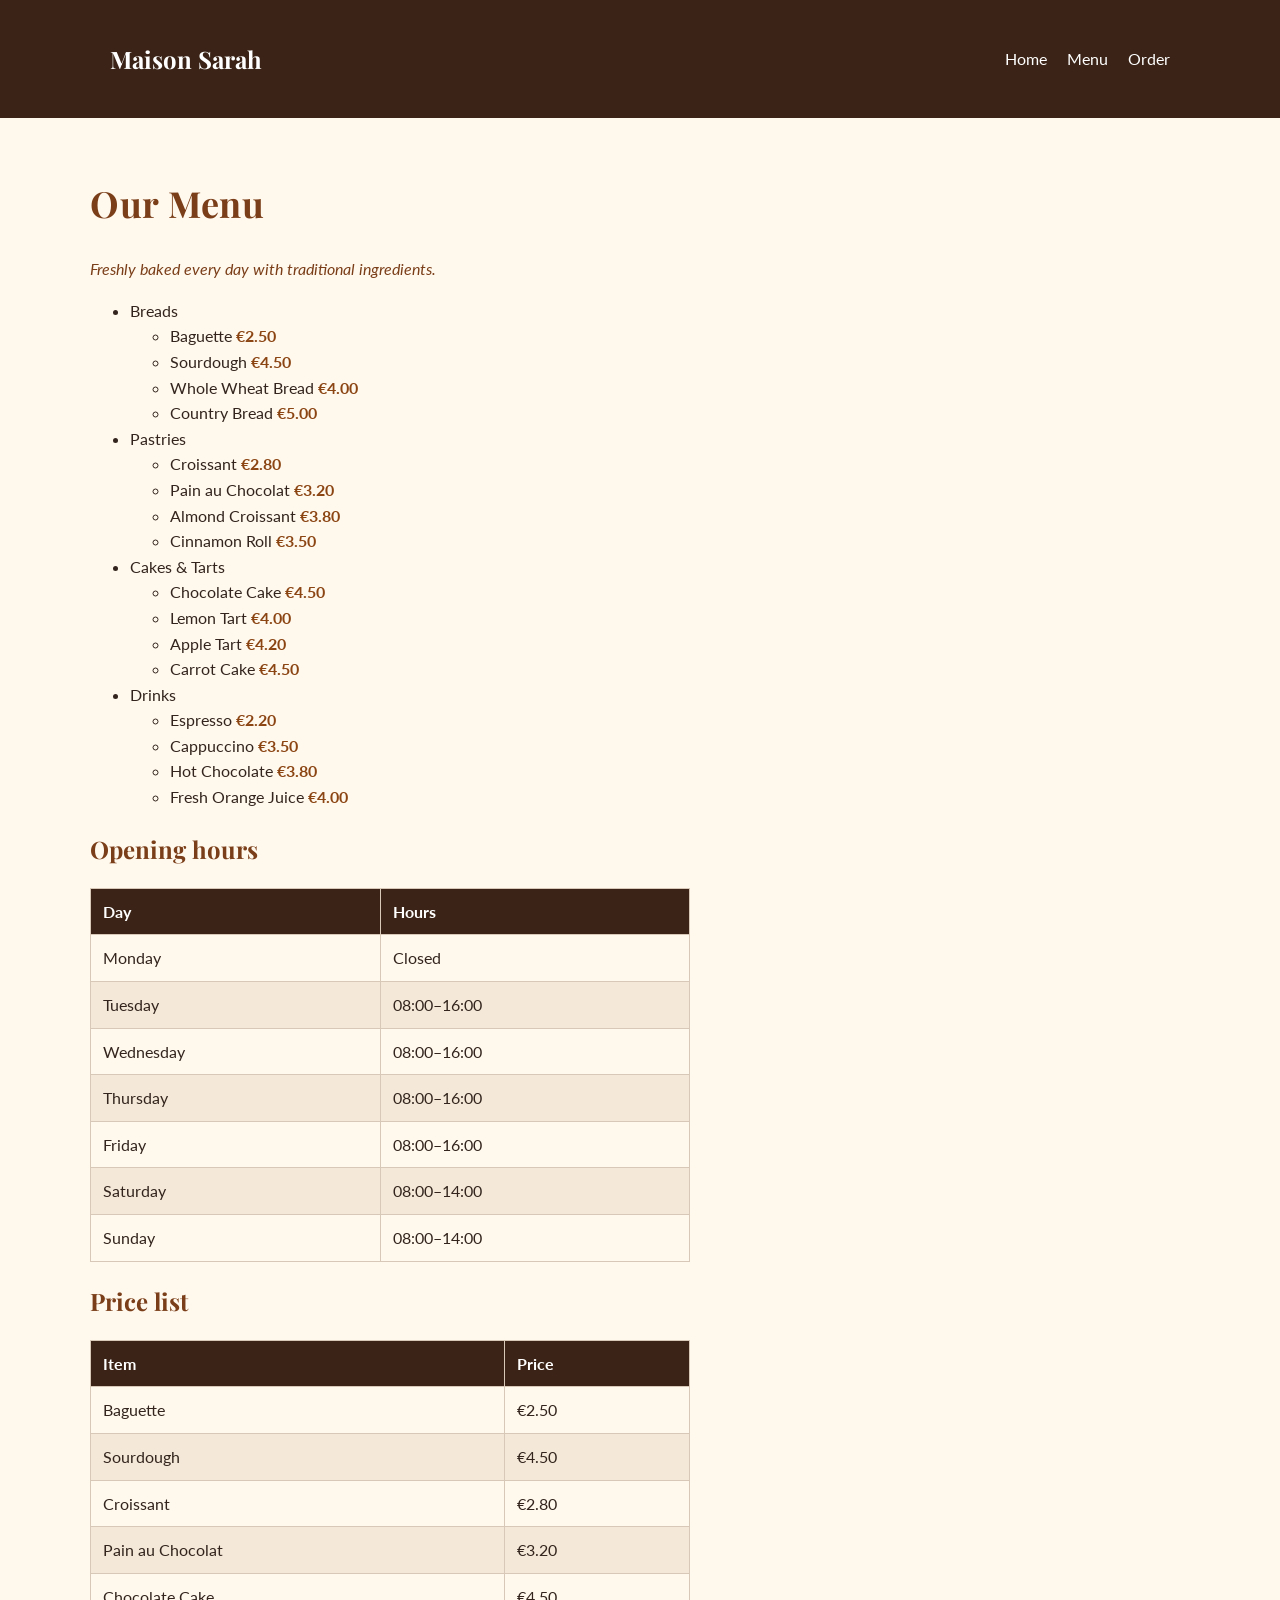
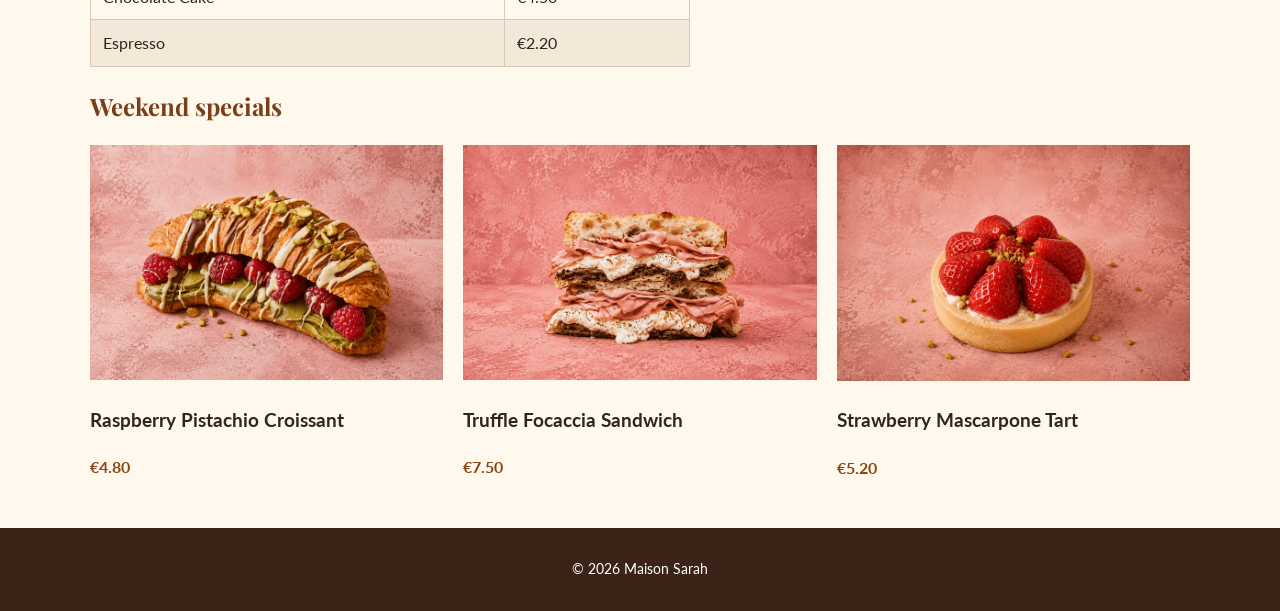
==== commit 78e46b51: "Merge pull request #6 from lediona-bariu/exercise-07-tables-and-form Add tables and weekend pre-orde" ====
--- a/menu.html
+++ b/menu.html
@@ -74,6 +74,90 @@
           </li>
         </ul>
         <section>
+          <section>
+            <h2>Opening hours</h2>
+
+            <table>
+              <thead>
+                <tr>
+                  <th>Day</th>
+                  <th>Hours</th>
+                </tr>
+              </thead>
+
+              <tbody>
+                <tr>
+                  <td>Monday</td>
+                  <td>Closed</td>
+                </tr>
+                <tr>
+                  <td>Tuesday</td>
+                  <td>08:00–16:00</td>
+                </tr>
+                <tr>
+                  <td>Wednesday</td>
+                  <td>08:00–16:00</td>
+                </tr>
+                <tr>
+                  <td>Thursday</td>
+                  <td>08:00–16:00</td>
+                </tr>
+                <tr>
+                  <td>Friday</td>
+                  <td>08:00–16:00</td>
+                </tr>
+                <tr>
+                  <td>Saturday</td>
+                  <td>08:00–14:00</td>
+                </tr>
+                <tr>
+                  <td>Sunday</td>
+                  <td>08:00–14:00</td>
+                </tr>
+              </tbody>
+            </table>
+          </section>
+
+          <section>
+            <h2>Price list</h2>
+
+            <table>
+              <thead>
+                <tr>
+                  <th>Item</th>
+                  <th>Price</th>
+                </tr>
+              </thead>
+
+              <tbody>
+                <tr>
+                  <td>Baguette</td>
+                  <td>€2.50</td>
+                </tr>
+                <tr>
+                  <td>Sourdough</td>
+                  <td>€4.50</td>
+                </tr>
+                <tr>
+                  <td>Croissant</td>
+                  <td>€2.80</td>
+                </tr>
+                <tr>
+                  <td>Pain au Chocolat</td>
+                  <td>€3.20</td>
+                </tr>
+                <tr>
+                  <td>Chocolate Cake</td>
+                  <td>€4.50</td>
+                </tr>
+                <tr>
+                  <td>Espresso</td>
+                  <td>€2.20</td>
+                </tr>
+              </tbody>
+            </table>
+          </section>
+
           <h2>Weekend specials</h2>
 
           <div class="card-row">
--- a/styles.css
+++ b/styles.css
@@ -102,3 +102,80 @@
   width: 100%;
   height: auto;
 }
+
+table {
+  border-collapse: collapse;
+  width: 100%;
+  max-width: 60rem;
+}
+
+th,
+td {
+  border: 1px solid #d8c8b8;
+  padding: 1rem 1.2rem;
+  text-align: left;
+}
+
+th {
+  background-color: #3b2417;
+  color: #ffffff;
+}
+
+tbody tr:nth-child(even) {
+  background-color: #f4e8d8;
+}
+
+form {
+  max-width: 70rem;
+}
+
+fieldset {
+  margin-bottom: 2rem;
+}
+
+label {
+  display: block;
+  margin-bottom: 0.6rem;
+}
+
+.choice {
+  display: flex;
+  align-items: center;
+  gap: 0.8rem;
+  margin-bottom: 0.8rem;
+}
+
+.field {
+  display: block;
+  width: 100%;
+  max-width: 40rem;
+  font-family: "Lato", sans-serif;
+  font-size: 1.6rem;
+  padding: 1rem;
+  border: 1px solid #b8a897;
+  margin-bottom: 1.6rem;
+}
+
+.field:focus {
+  outline: 3px solid #7a3e18;
+  outline-offset: 2px;
+}
+
+.field:required {
+  border-left: 4px solid #7a3e18;
+}
+
+input[type="radio"],
+input[type="checkbox"] {
+  accent-color: #7a3e18;
+}
+
+button {
+  font-family: "Lato", sans-serif;
+  font-size: 1.6rem;
+  background-color: #3b2417;
+  color: #ffffff;
+  border: none;
+  padding: 1rem 1.6rem;
+  cursor: pointer;
+}
